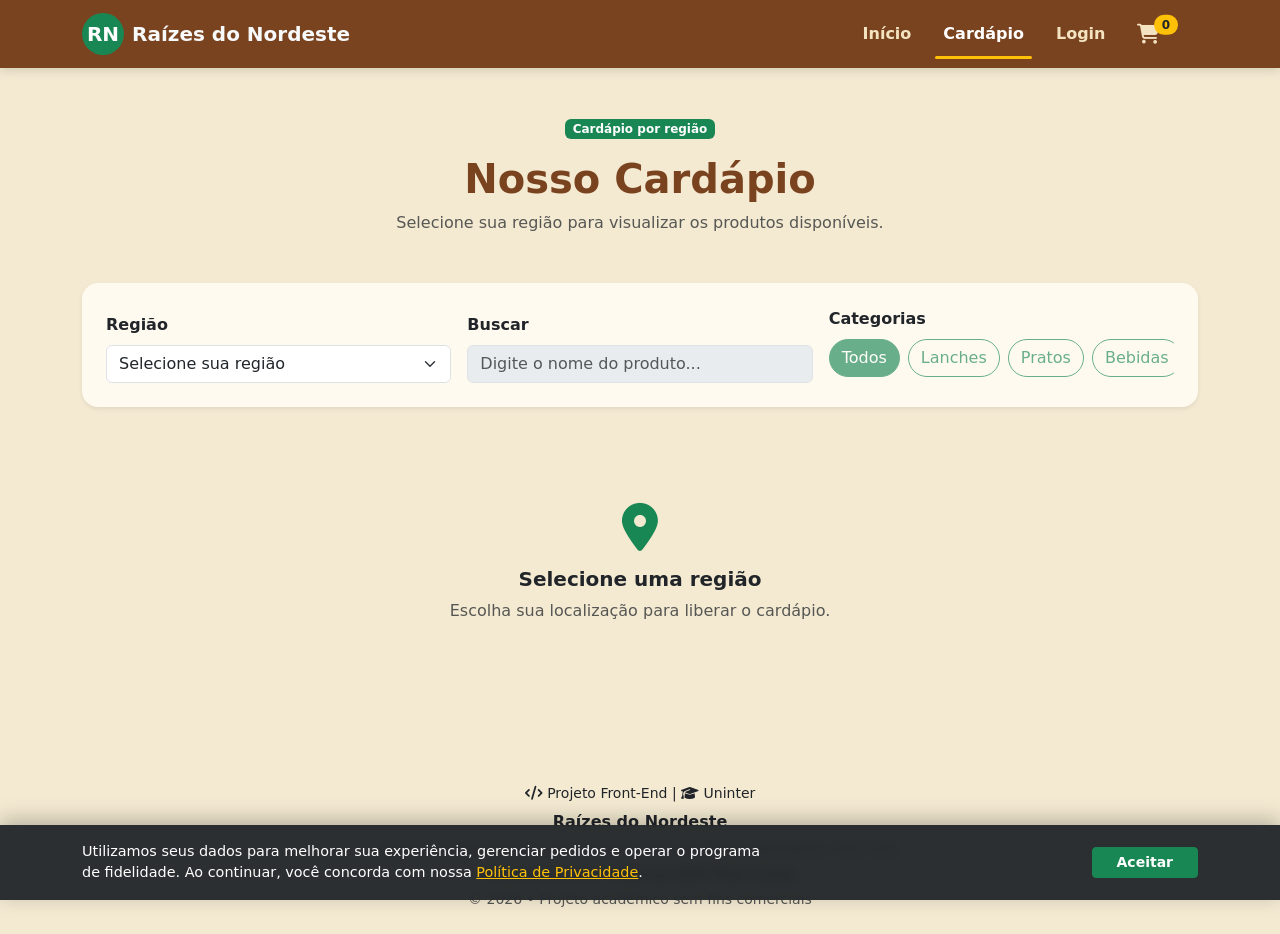
==== cardapio.html @ 2674a06f "Primeira versão do projeto Raízes do Nordeste" ====
<!DOCTYPE html>
<html lang="pt-br">

<head>
  <meta charset="UTF-8">
  <meta name="viewport" content="width=device-width, initial-scale=1.0">

  <title>Cardápio - Raízes do Nordeste</title>

  <link rel="icon" href="./assets/logo.png" type="image/png">

  <link href="https://cdn.jsdelivr.net/npm/bootstrap@5.3.3/dist/css/bootstrap.min.css" rel="stylesheet">
  <link rel="stylesheet" href="./css/style.css">
  <link rel="stylesheet" href="https://cdnjs.cloudflare.com/ajax/libs/font-awesome/6.6.0/css/all.min.css">
</head>

<body>

  <!-- NAVBAR -->
  <nav class="navbar navbar-expand-lg navbar-dark">
    <div class="container">

      <a href="./index.html" class="navbar-brand d-flex align-items-center gap-2">
        <span class="logo-circle">RN</span>
        <span class="text-light fw-bold">Raízes do Nordeste</span>
      </a>

      <button class="navbar-toggler custom-toggler" type="button" data-bs-toggle="collapse" data-bs-target="#navbarNav">
        <span></span>
        <span></span>
        <span></span>
      </button>

      <div class="collapse navbar-collapse" id="navbarNav">
        <ul class="navbar-nav ms-auto align-items-lg-center gap-lg-3 text-center">

          <li class="nav-item">
            <a href="./index.html" class="nav-link">Início</a>
          </li>

          <li class="nav-item">
            <a href="./cardapio.html" class="nav-link active">Cardápio</a>
          </li>

          <li class="nav-item auth-only d-none">
            <a href="./meus-pedidos.html" class="nav-link">Meus Pedidos</a>
          </li>

          <li class="nav-item auth-only d-none">
            <a href="./fidelidade.html" class="nav-link">Fidelidade</a>
          </li>

          <li class="nav-item auth-only d-none">
            <a href="./perfil.html" class="nav-link">Perfil</a>
          </li>

          <li class="nav-item" id="login-btn">
            <a href="./login.html" class="nav-link">Login</a>
          </li>

          <li class="nav-item d-none" id="logout-btn">
            <a href="#" class="nav-link">Sair</a>
          </li>

          <li class="nav-item position-relative">
            <a href="./carrinho.html" class="nav-link">
              <i class="fas fa-shopping-cart fa-lg"></i>
              <span id="cart-count" class="badge bg-warning text-dark top-0 start-100 translate-middle rounded-pill">
                0
              </span>
            </a>
          </li>

        </ul>
      </div>

    </div>
  </nav>

  <!-- CONTEÚDO -->
  <main class="container py-5">

    <!-- TÍTULO -->
    <div class="text-center mb-5">
      <span class="badge bg-success mb-3">Cardápio por região</span>
      <h1 class="fw-bold titulo-cardapio">Nosso Cardápio</h1>
      <p class="text-muted">
        Selecione sua região para visualizar os produtos disponíveis.
      </p>
    </div>

    <!-- FILTROS -->
    <section class="card border-0 shadow-sm p-3 p-md-4 mb-5 filtros-card">

      <div class="row g-3 align-items-end">

        <!-- REGIÃO -->
        <div class="col-12 col-md-4">
          <label class="form-label fw-semibold">Região</label>
          <select id="filtroRegiao" class="form-select">
            <option value="">Selecione sua região</option>
            <option value="nordeste">Nordeste</option>
            <option value="sudeste">Sudeste</option>
            <option value="centro-oeste">Centro-Oeste</option>
            <option value="sul">Sul</option>
          </select>
        </div>

        <!-- BUSCA -->
        <div class="col-12 col-md-4">
          <label class="form-label fw-semibold">Buscar</label>
          <input type="text" id="campoBusca" class="form-control" placeholder="Digite o nome do produto..." disabled>
        </div>

        <!-- CATEGORIAS -->
        <div class="col-12 col-md-4">
          <label class="form-label fw-semibold">Categorias</label>

          <div class="d-flex gap-2 overflow-auto categorias-scroll">
            <button class="btn btn-success categoria active" data-categoria="todos" disabled>Todos</button>
            <button class="btn btn-outline-success categoria" data-categoria="lanches" disabled>Lanches</button>
            <button class="btn btn-outline-success categoria" data-categoria="pratos" disabled>Pratos</button>
            <button class="btn btn-outline-success categoria" data-categoria="bebidas" disabled>Bebidas</button>
            <button class="btn btn-outline-success categoria" data-categoria="sobremesas" disabled>Sobremesas</button>
          </div>

        </div>

      </div>

    </section>

    <!-- AVISO -->
    <section id="avisoRegiao" class="text-center py-5">
      <i class="fas fa-map-marker-alt fa-3x text-success mb-3"></i>
      <h5 class="fw-bold">Selecione uma região</h5>
      <p class="text-muted">Escolha sua localização para liberar o cardápio.</p>
    </section>

    <!-- LISTA DE PRODUTOS -->
    <section id="listaProdutos" class="row g-4"></section>

  </main>

  <footer class="footer mt-5">
    <div class="container text-center py-4">

      <p class="mb-2 small">
        <i class="fas fa-code"></i> Projeto Front-End |
        <i class="fas fa-graduation-cap"></i> Uninter
      </p>

      <h6 class="fw-bold mb-2">Raízes do Nordeste</h6>

      <p class="mb-1 small">
        Sistema desenvolvido como Trabalho Final de Desenvolvimento Front-End.
      </p>

      <p class="mb-1 small">
        Desenvolvido por <strong>Vinícius Gall Paes Leme</strong>
      </p>

      <p class="mb-0 small text-muted">
        © 2026 • Projeto acadêmico sem fins comerciais
      </p>

    </div>
  </footer>

    <div id="lgpdBanner" class="lgpd-banner d-none">
    <div class="container d-flex flex-column flex-md-row align-items-center justify-content-between gap-3">

      <p>
        Utilizamos seus dados para melhorar sua experiência, gerenciar pedidos e operar o programa de fidelidade.
        Ao continuar, você concorda com nossa
        <a href="./lgpd.html">Política de Privacidade</a>.
      </p>

      <button type="button" onclick="aceitarLGPD()" class="btn btn-success btn-sm px-4 fw-bold">
        Aceitar
      </button>

    </div>

  

  <script src="https://cdn.jsdelivr.net/npm/bootstrap@5.3.3/dist/js/bootstrap.bundle.min.js"></script>
  <script src="./js/mockData.js"></script>
  <script src="./js/main.js"></script>

</body>

</html>
---- css/style.css ----
:root {
  --cor-primaria: #198754;
  --cor-marrom: #7a431f;
  --cor-fundo: #f4ead2;
  --navbar-height: 72px;
}

* {
  box-sizing: border-box;
}

html,
body {
  margin: 0;
  padding: 0;
  min-height: 100%;
}

body {
  background-color: var(--cor-fundo);
}

/* NAVBAR */
.navbar {
  background-color: var(--cor-marrom);
  box-shadow: 0 2px 10px rgba(0, 0, 0, 0.15);
  margin-bottom: 0;
}

.navbar .nav-link {
  color: #f4e3c1;
  font-weight: 600;
  transition: all 0.2s ease;
}

.navbar .nav-link:hover {
  color: #ffc107;
}

.navbar .nav-link.active {
  color: #ffffff;
  position: relative;
}

.navbar .nav-link.active::after {
  content: "";
  position: absolute;
  left: 0;
  bottom: -5px;
  width: 100%;
  height: 3px;
  background-color: #ffc107;
  border-radius: 2px;
}

/* MENU HAMBURGER */
.custom-toggler {
  border: none;
  width: 42px;
  height: 36px;
  padding: 0;
  display: flex;
  flex-direction: column;
  justify-content: center;
  gap: 6px;
  background: transparent;
}

.custom-toggler:focus {
  box-shadow: none;
}

.custom-toggler span {
  display: block;
  width: 28px;
  height: 3px;
  background-color: #fff;
  border-radius: 999px;
  transition: all 0.3s ease;
}

.custom-toggler.active span:nth-child(1) {
  transform: rotate(45deg) translate(6px, 6px);
}

.custom-toggler.active span:nth-child(2) {
  opacity: 0;
}

.custom-toggler.active span:nth-child(3) {
  transform: rotate(-45deg) translate(7px, -7px);
}

.logo-circle {
  width: 42px;
  height: 42px;
  border-radius: 50%;
  background-color: var(--cor-primaria);
  color: #fff;
  display: inline-flex;
  align-items: center;
  justify-content: center;
  font-weight: 700;
}

/* HERO */
.hero {
  min-height: calc(100vh - var(--navbar-height));
  min-height: calc(100dvh - var(--navbar-height));
  margin: 0;

  background:
    linear-gradient(rgba(0, 0, 0, 0.48), rgba(0, 0, 0, 0.48)),
    url("../assets/bg-hero.png");

  background-size: cover;
  background-position: center;
  background-repeat: no-repeat;

  display: flex;
  align-items: center;
  justify-content: center;

  text-align: center;
  color: #fff;
}

.logo-hero {
  width: min(80vw, 420px);
  height: auto;
  margin-bottom: 1.5rem;
}

.hero-title,
.hero h1 {
  color: #fff;
  text-shadow: 0 3px 12px rgba(0, 0, 0, 0.45);
}

.destaque-texto {
  color: #f4e3c1;
}

/* CARD DE PROMOÇÃO */
.promo-card {
  background: linear-gradient(135deg, #fff8f0, #fff);
  border-radius: 16px;
  transition: transform 0.2s ease;
}

.promo-card:hover {
  transform: scale(1.01);
}

.promo-img {
  max-height: 140px;
  object-fit: cover;
}

/* CARDÁPIO */
.titulo-cardapio {
  color: var(--cor-marrom);
}

.filtros-card {
  border-radius: 1rem;
  background-color: #fffaf0;
}

.categorias-scroll {
  padding-bottom: 0.35rem;
}

.categoria {
  white-space: nowrap;
  border-radius: 999px;
}

.card-produto {
  border-radius: 1rem;
  overflow: hidden;
  transition: transform 0.2s ease, box-shadow 0.2s ease;
}

.img-produto {
  width: 100%;
  height: 190px;
  object-fit: cover;
}

.preco-produto {
  color: var(--cor-primaria);
  font-size: 1.05rem;
}

/* CARRINHO */
.item-carrinho,
.resumo-carrinho {
  border-radius: 1rem;
}

.img-carrinho {
  width: 85px;
  height: 85px;
  object-fit: cover;
  border-radius: 0.75rem;
  flex-shrink: 0;
}

/* PEDIDOS */
.pedido-card {
  border-radius: 1rem;
}

.pedido-status {
  display: flex;
  justify-content: space-between;
  gap: 0.75rem;
}

.status-step {
  flex: 1;
  text-align: center;
  font-size: 0.8rem;
  color: #999;
}

.status-step i {
  width: 34px;
  height: 34px;
  border-radius: 50%;
  background: #e9ecef;
  display: inline-flex;
  align-items: center;
  justify-content: center;
  margin-bottom: 0.4rem;
}

.status-step.active {
  color: var(--cor-primaria);
  font-weight: 600;
}

.status-step.active i {
  background: var(--cor-primaria);
  color: #fff;
}

/* FIDELIDADE */
.fidelidade-card,
.recompensa-card {
  border-radius: 1rem;
  background-color: #fffaf0;
}

.fidelidade-icone {
  width: 64px;
  height: 64px;
  border-radius: 50%;
  background: var(--cor-primaria);
  color: #fff;
  display: inline-flex;
  align-items: center;
  justify-content: center;
  font-size: 1.6rem;
}

.beneficio-box {
  background: var(--cor-fundo);
  border-radius: 1rem;
  padding: 1rem;
  height: 100%;
}

/* PERFIL */
.perfil-card {
  border-radius: 1rem;
  background-color: #fffaf0;
}

.perfil-avatar {
  width: 90px;
  height: 90px;
  border-radius: 50%;
  background: var(--cor-primaria);
  color: #fff;
  display: flex;
  align-items: center;
  justify-content: center;
  font-size: 2rem;
}

/* LOGIN / CADASTRO */
.auth-page {
  min-height: 100vh;
  background:
    linear-gradient(rgba(33, 37, 41, 0.82), rgba(33, 37, 41, 0.82)),
    url("../assets/bg-hero.png");
  background-size: cover;
  background-position: center;
}

.auth-header {
  width: 100%;
  padding: 1rem;
  display: flex;
  justify-content: space-between;
  align-items: center;
}

.auth-back,
.auth-brand {
  color: #fff;
  text-decoration: none;
  font-weight: 600;
}

.auth-brand {
  display: flex;
  align-items: center;
  gap: 0.5rem;
}

.auth-back:hover,
.auth-brand:hover {
  color: #ffc107;
}

.auth-main {
  min-height: calc(100vh - 82px);
  display: flex;
  align-items: center;
  justify-content: center;
  padding: 1rem;
}

.auth-card {
  width: 100%;
  max-width: 430px;
  background-color: #fffaf0;
  border-radius: 1.25rem;
  padding: 2rem;
  box-shadow: 0 1rem 2.5rem rgba(0, 0, 0, 0.25);
}

.auth-logo {
  width: 105px;
  height: auto;
  margin-bottom: 1rem;
}

.auth-title {
  color: var(--cor-marrom);
  font-weight: 800;
  font-size: 1.8rem;
}

.auth-subtitle,
.auth-footer-text {
  color: #6c757d;
}

.auth-link {
  color: var(--cor-primaria);
  text-decoration: none;
}

.auth-link:hover {
  text-decoration: underline;
}

.auth-card .form-label {
  font-weight: 600;
  color: #4b2a17;
}

.auth-card .form-control {
  border-radius: 0.75rem;
}

/* LGPD */
.lgpd-banner {
  position: fixed;
  bottom: 0;
  left: 0;
  width: 100%;

  background: rgba(33, 37, 41, 0.95);
  backdrop-filter: blur(6px);

  color: #fff;
  padding: 1rem;
  z-index: 9999;

  box-shadow: 0 -5px 20px rgba(0, 0, 0, 0.25);
}

.lgpd-banner p {
  margin: 0;
  font-size: 0.9rem;
  max-width: 700px;
}

.lgpd-banner button {
  white-space: nowrap;
}

.lgpd-banner a {
  color: #ffc107;
  text-decoration: underline;
}

/* RESPONSIVO */
@media (min-width: 768px) {
  .img-produto {
    height: 210px;
  }

  .img-carrinho {
    width: 95px;
    height: 95px;
  }
}

@media (max-width: 576px) {
  .auth-header {
    align-items: flex-start;
    gap: 1rem;
  }

  .auth-brand span:last-child {
    display: none;
  }

  .auth-card {
    padding: 1.5rem;
  }

  .logo-hero {
    width: min(85vw, 320px);
  }
}

@media (min-width: 992px) {
  .card-produto:hover {
    transform: translateY(-4px);
    box-shadow: 0 0.75rem 1.5rem rgba(0, 0, 0, 0.12);
  }

  .resumo-carrinho {
    position: sticky;
    top: 1.5rem;
  }
}
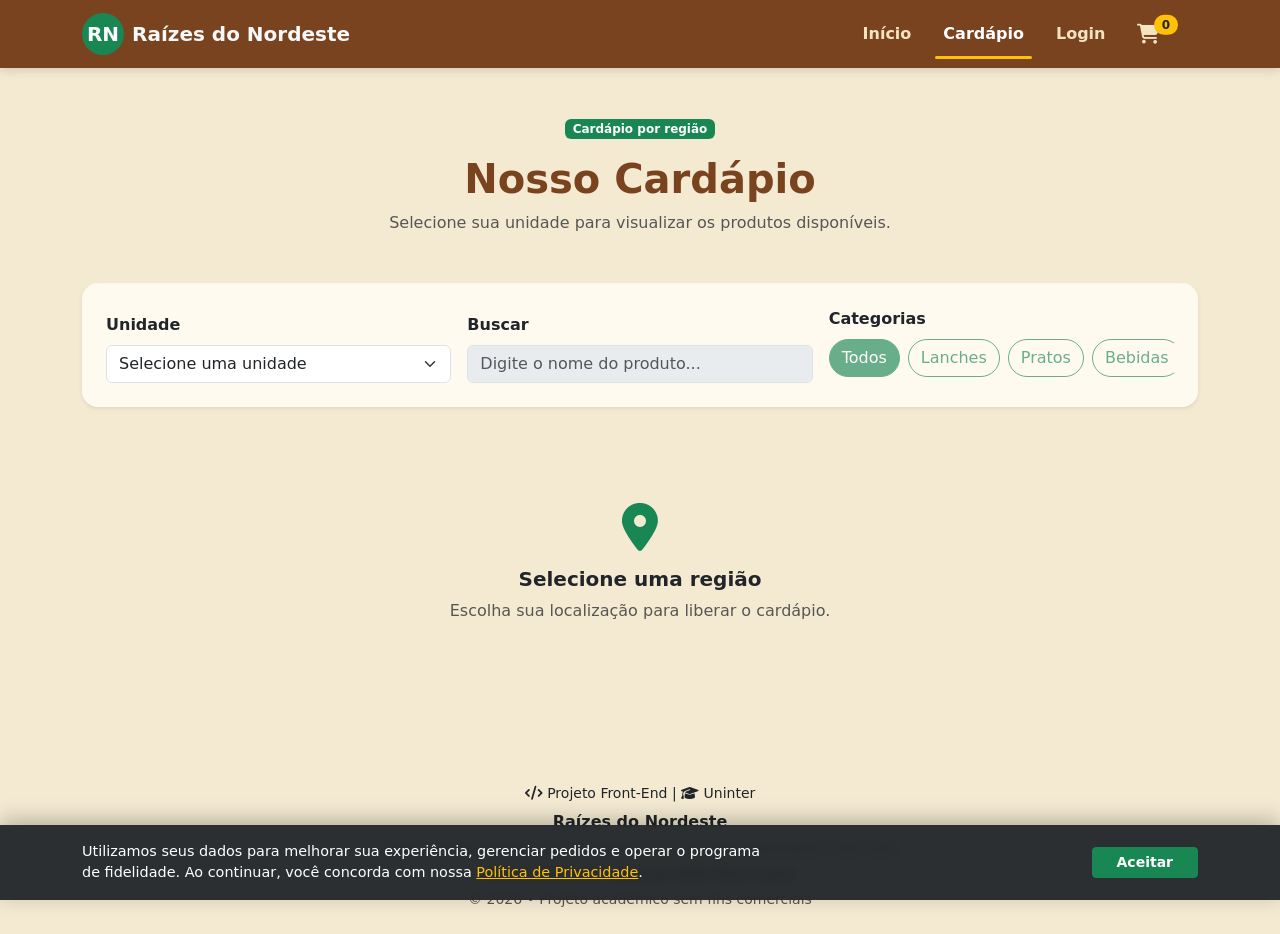
==== commit 4ecdbe64: "Atualização do sistema de cardápio por unidade" ====
--- a/cardapio.html
+++ b/cardapio.html
@@ -85,7 +85,7 @@
       <span class="badge bg-success mb-3">Cardápio por região</span>
       <h1 class="fw-bold titulo-cardapio">Nosso Cardápio</h1>
       <p class="text-muted">
-        Selecione sua região para visualizar os produtos disponíveis.
+        Selecione sua unidade para visualizar os produtos disponíveis.
       </p>
     </div>
 
@@ -94,15 +94,15 @@
 
       <div class="row g-3 align-items-end">
 
-        <!-- REGIÃO -->
+        <!-- UNIDADE -->
         <div class="col-12 col-md-4">
-          <label class="form-label fw-semibold">Região</label>
+          <label class="form-label fw-semibold">Unidade</label>
           <select id="filtroRegiao" class="form-select">
-            <option value="">Selecione sua região</option>
-            <option value="nordeste">Nordeste</option>
-            <option value="sudeste">Sudeste</option>
-            <option value="centro-oeste">Centro-Oeste</option>
-            <option value="sul">Sul</option>
+            <option value="">Selecione uma unidade</option>
+            <option value="recife">Unidade Recife - PE</option>
+            <option value="sao-paulo">Unidade São Paulo - SP</option>
+            <option value="goiania">Unidade Goiânia - GO</option>
+            <option value="curitiba">Unidade Curitiba - PR</option>
           </select>
         </div>
 
@@ -167,7 +167,7 @@
     </div>
   </footer>
 
-    <div id="lgpdBanner" class="lgpd-banner d-none">
+  <div id="lgpdBanner" class="lgpd-banner d-none">
     <div class="container d-flex flex-column flex-md-row align-items-center justify-content-between gap-3">
 
       <p>
@@ -182,11 +182,11 @@
 
     </div>
 
-  
 
-  <script src="https://cdn.jsdelivr.net/npm/bootstrap@5.3.3/dist/js/bootstrap.bundle.min.js"></script>
-  <script src="./js/mockData.js"></script>
-  <script src="./js/main.js"></script>
+
+    <script src="https://cdn.jsdelivr.net/npm/bootstrap@5.3.3/dist/js/bootstrap.bundle.min.js"></script>
+    <script src="./js/mockData.js"></script>
+    <script src="./js/main.js"></script>
 
 </body>
 
